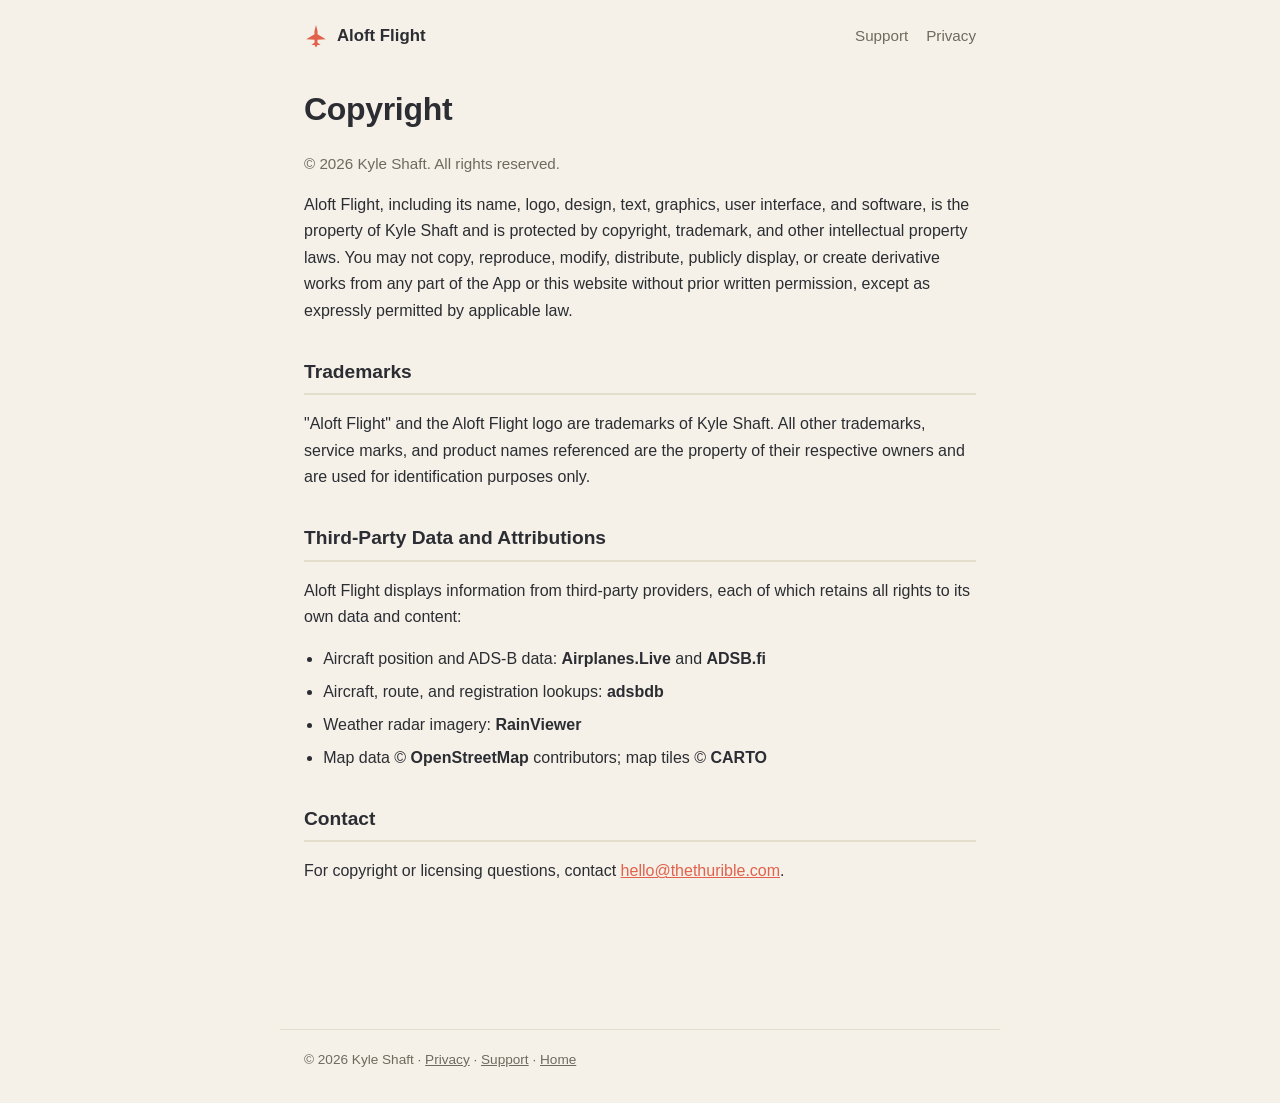
==== copyright.html @ 4e1eed1b "Add boilerplate copyright page; link it in footers Co-Authored-By: Claude Opus 4.8 <noreply@anthropi" ====
<!DOCTYPE html>
<html lang="en">
<head>
<meta charset="utf-8">
<meta name="viewport" content="width=device-width, initial-scale=1">
<title>Aloft Flight — Copyright</title>
<link rel="stylesheet" href="style.css">
</head>
<body>

<header class="site">
  <a class="brand" href="index.html">
    <svg class="mark" viewBox="-11 -11 22 22" xmlns="http://www.w3.org/2000/svg" aria-hidden="true">
      <polygon points="0,-10 1.4,-4.5 1.4,-1.5 9,3 1.4,3.5 1.3,6 4.2,8.2 1.1,8.2 1,9.6 0,9.8 -1,9.6 -1.1,8.2 -4.2,8.2 -1.3,6 -1.4,3.5 -9,3 -1.4,-1.5 -1.4,-4.5" fill="#E2614C"/>
    </svg>
    Aloft Flight
  </a>
  <nav>
    <a href="support.html">Support</a>
    <a href="privacy.html">Privacy</a>
  </nav>
</header>

<div class="wrap">

<h1>Copyright</h1>
<p class="effective">© 2026 Kyle Shaft. All rights reserved.</p>

<p>Aloft Flight, including its name, logo, design, text, graphics, user interface, and software, is the property of Kyle Shaft and is protected by copyright, trademark, and other intellectual property laws. You may not copy, reproduce, modify, distribute, publicly display, or create derivative works from any part of the App or this website without prior written permission, except as expressly permitted by applicable law.</p>

<h2>Trademarks</h2>
<p>"Aloft Flight" and the Aloft Flight logo are trademarks of Kyle Shaft. All other trademarks, service marks, and product names referenced are the property of their respective owners and are used for identification purposes only.</p>

<h2>Third-Party Data and Attributions</h2>
<p>Aloft Flight displays information from third-party providers, each of which retains all rights to its own data and content:</p>
<ul>
  <li>Aircraft position and ADS-B data: <strong>Airplanes.Live</strong> and <strong>ADSB.fi</strong></li>
  <li>Aircraft, route, and registration lookups: <strong>adsbdb</strong></li>
  <li>Weather radar imagery: <strong>RainViewer</strong></li>
  <li>Map data © <strong>OpenStreetMap</strong> contributors; map tiles © <strong>CARTO</strong></li>
</ul>

<h2>Contact</h2>
<p>For copyright or licensing questions, contact <a href="mailto:hello@thethurible.com">hello@thethurible.com</a>.</p>

</div>

<footer>© 2026 Kyle Shaft · <a href="privacy.html">Privacy</a> · <a href="support.html">Support</a> · <a href="index.html">Home</a></footer>

</body>
</html>
---- style.css ----
:root {
  --cream: #F5F1E8;
  --ink: #2B2D33;
  --coral: #E2614C;
  --muted: #6f6a60;
  --line: #E3DDCC;
  --surface: #ffffff;
}
* { box-sizing: border-box; }
html { -webkit-text-size-adjust: 100%; }
body {
  font-family: ui-rounded, "SF Pro Rounded", -apple-system, BlinkMacSystemFont,
               "Segoe UI", Roboto, Helvetica, Arial, sans-serif;
  line-height: 1.65;
  color: var(--ink);
  background: var(--cream);
  margin: 0;
}
a { color: var(--coral); }
strong { color: var(--ink); }

header.site {
  display: flex; align-items: center; gap: 10px;
  max-width: 720px; margin: 0 auto; padding: 22px 24px;
}
header.site .brand {
  display: flex; align-items: center; gap: 9px;
  font-weight: 600; font-size: 1.05rem; color: var(--ink); text-decoration: none;
}
header.site nav { margin-left: auto; display: flex; gap: 18px; }
header.site nav a { color: var(--muted); text-decoration: none; font-size: .95rem; }
header.site nav a:hover { color: var(--ink); }
.mark { width: 24px; height: 24px; display: block; }

.wrap { max-width: 720px; margin: 0 auto; padding: 8px 24px 80px; }
h1 { font-size: 2rem; margin: .2rem 0 .5rem; letter-spacing: -.01em; }
h2 {
  font-size: 1.2rem; margin-top: 2rem;
  padding-bottom: .35rem; border-bottom: 2px solid var(--line);
}
.effective, .muted { color: var(--muted); font-size: .95rem; }
ul { padding-left: 1.2rem; }
li { margin-bottom: .4rem; }

footer {
  max-width: 720px; margin: 3rem auto 0; padding: 1.2rem 24px 2rem;
  color: var(--muted); font-size: .85rem; border-top: 1px solid var(--line);
}
footer a { color: var(--muted); }

/* Landing */
.hero { text-align: center; padding: 40px 0 4px; }
.hero .bigmark { width: 92px; height: 92px; margin: 0 auto 16px; display: block; }
.hero h1 { font-size: 2.6rem; margin-bottom: .3rem; }
.tagline { font-size: 1.2rem; color: var(--muted); max-width: 32ch; margin: 6px auto 0; }
.cta {
  display: inline-block; margin-top: 22px; background: var(--ink); color: var(--cream);
  padding: 13px 24px; border-radius: 999px; text-decoration: none; font-weight: 600;
}
.cta.secondary { background: transparent; color: var(--ink); border: 1px solid var(--line); }
.note { color: var(--muted); font-size: .9rem; margin-top: 10px; }
.features { margin: 40px 0 8px; }
.feature { display: flex; gap: 14px; padding: 15px 0; border-bottom: 1px solid var(--line); }
.feature:last-child { border-bottom: none; }
.feature .dot { width: 12px; height: 12px; border-radius: 4px; margin-top: 6px; flex: none; }
.feature .ftitle { font-weight: 600; }
.feature .fdesc { color: var(--muted); font-size: .95rem; }
.center { text-align: center; }
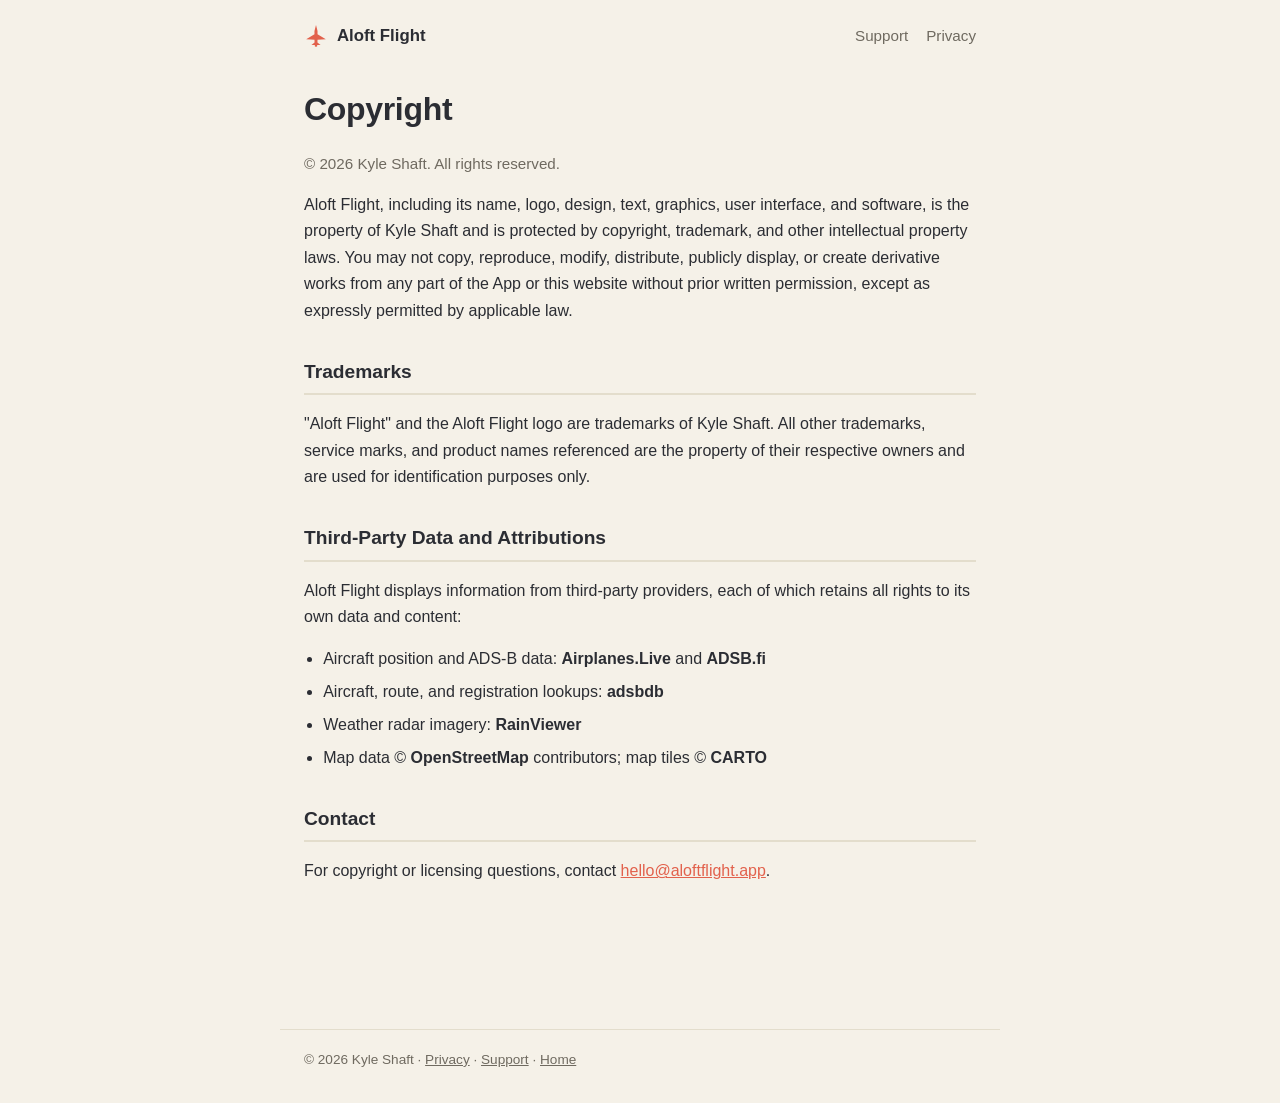
==== commit 765b5b78: "Update contact email to hello@aloftflight.app Co-Authored-By: Claude Opus 4.8 <noreply@anthropic.com" ====
--- a/copyright.html
+++ b/copyright.html
@@ -41,7 +41,7 @@
 </ul>
 
 <h2>Contact</h2>
-<p>For copyright or licensing questions, contact <a href="mailto:hello@thethurible.com">hello@thethurible.com</a>.</p>
+<p>For copyright or licensing questions, contact <a href="mailto:hello@aloftflight.app">hello@aloftflight.app</a>.</p>
 
 </div>
 
